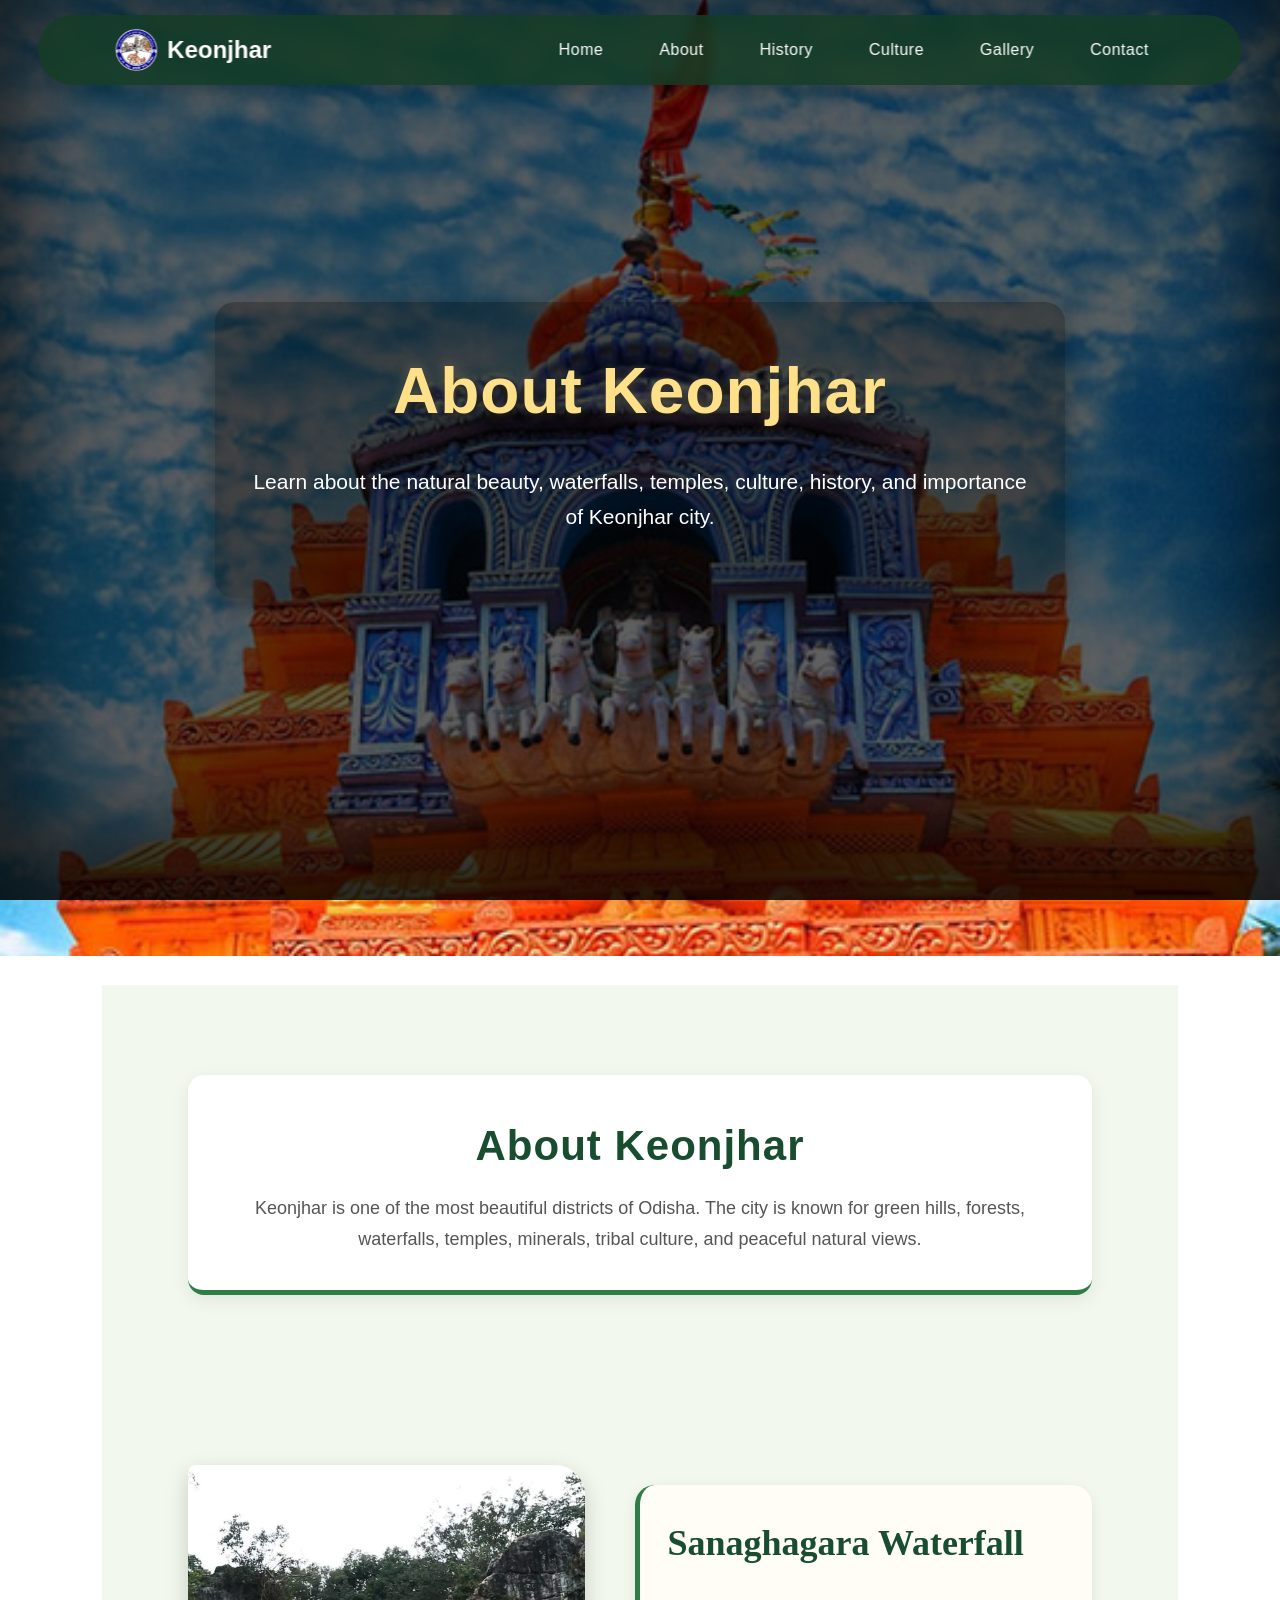
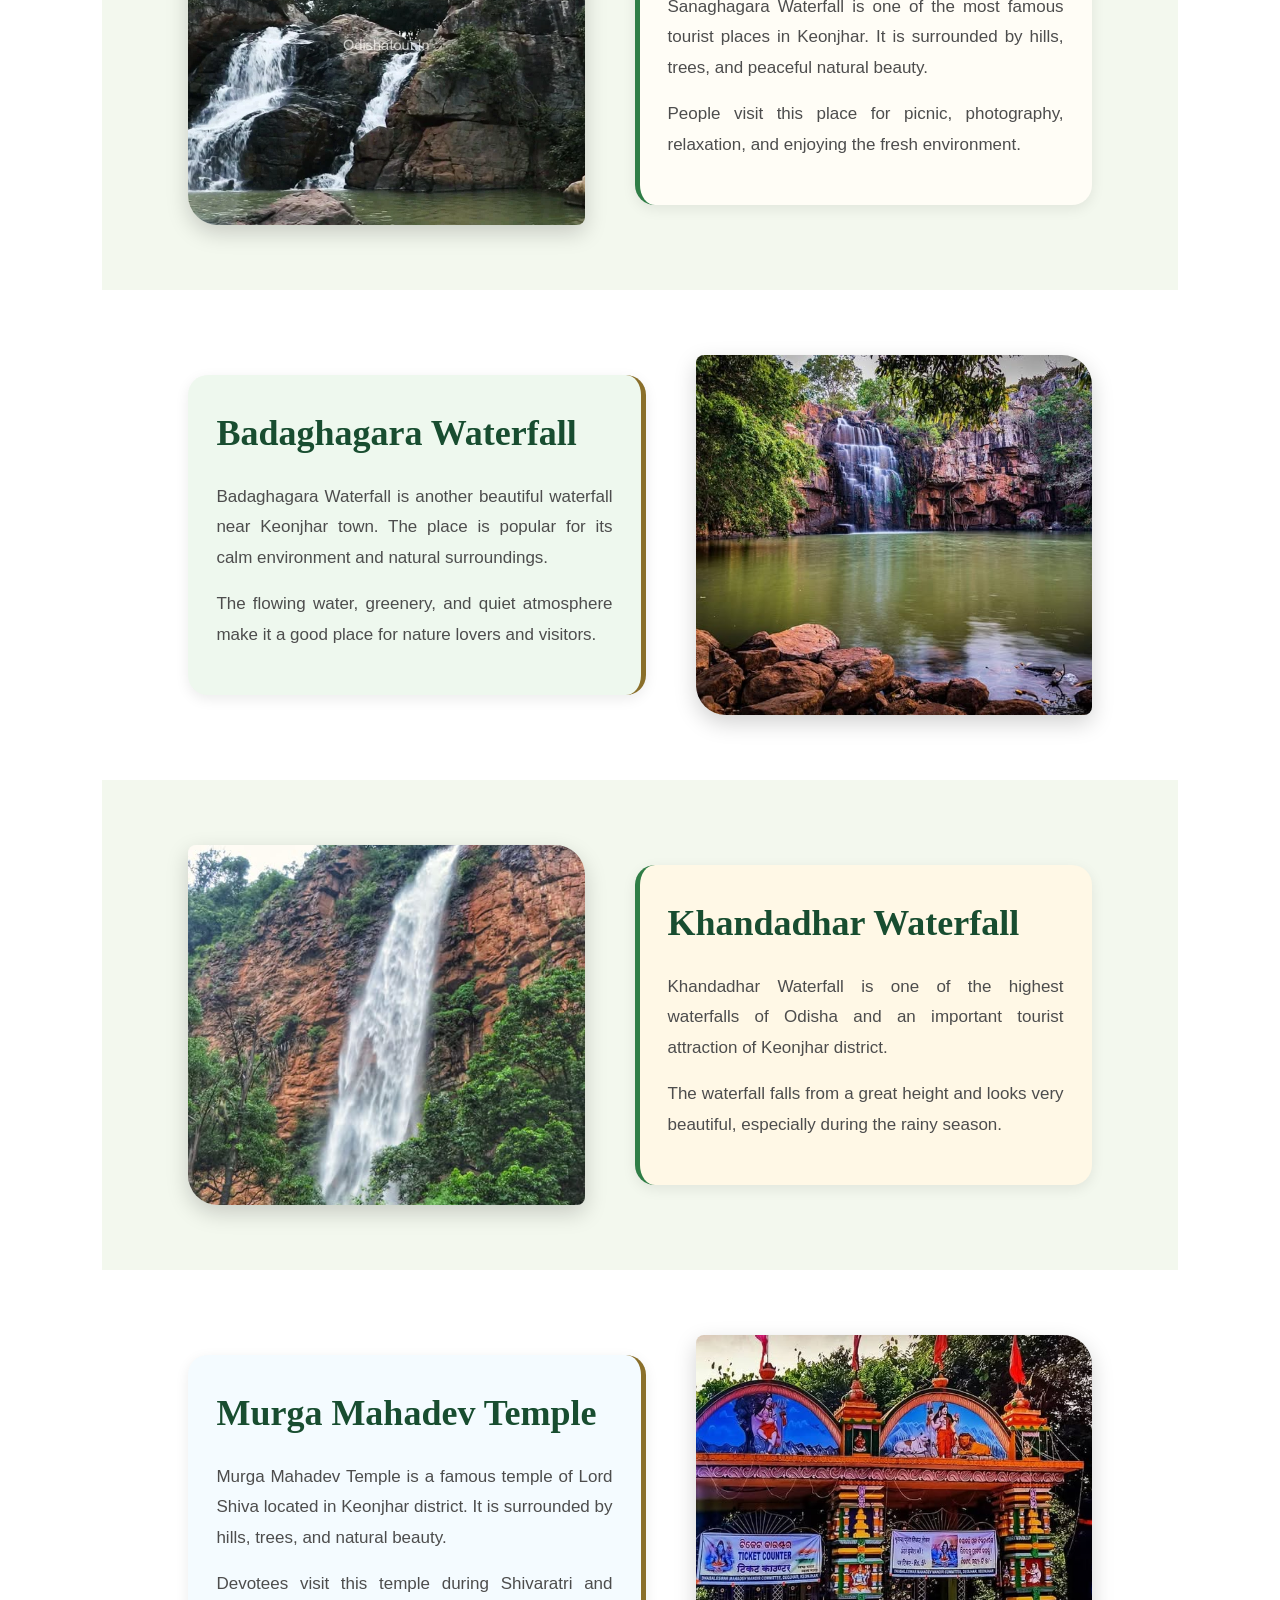
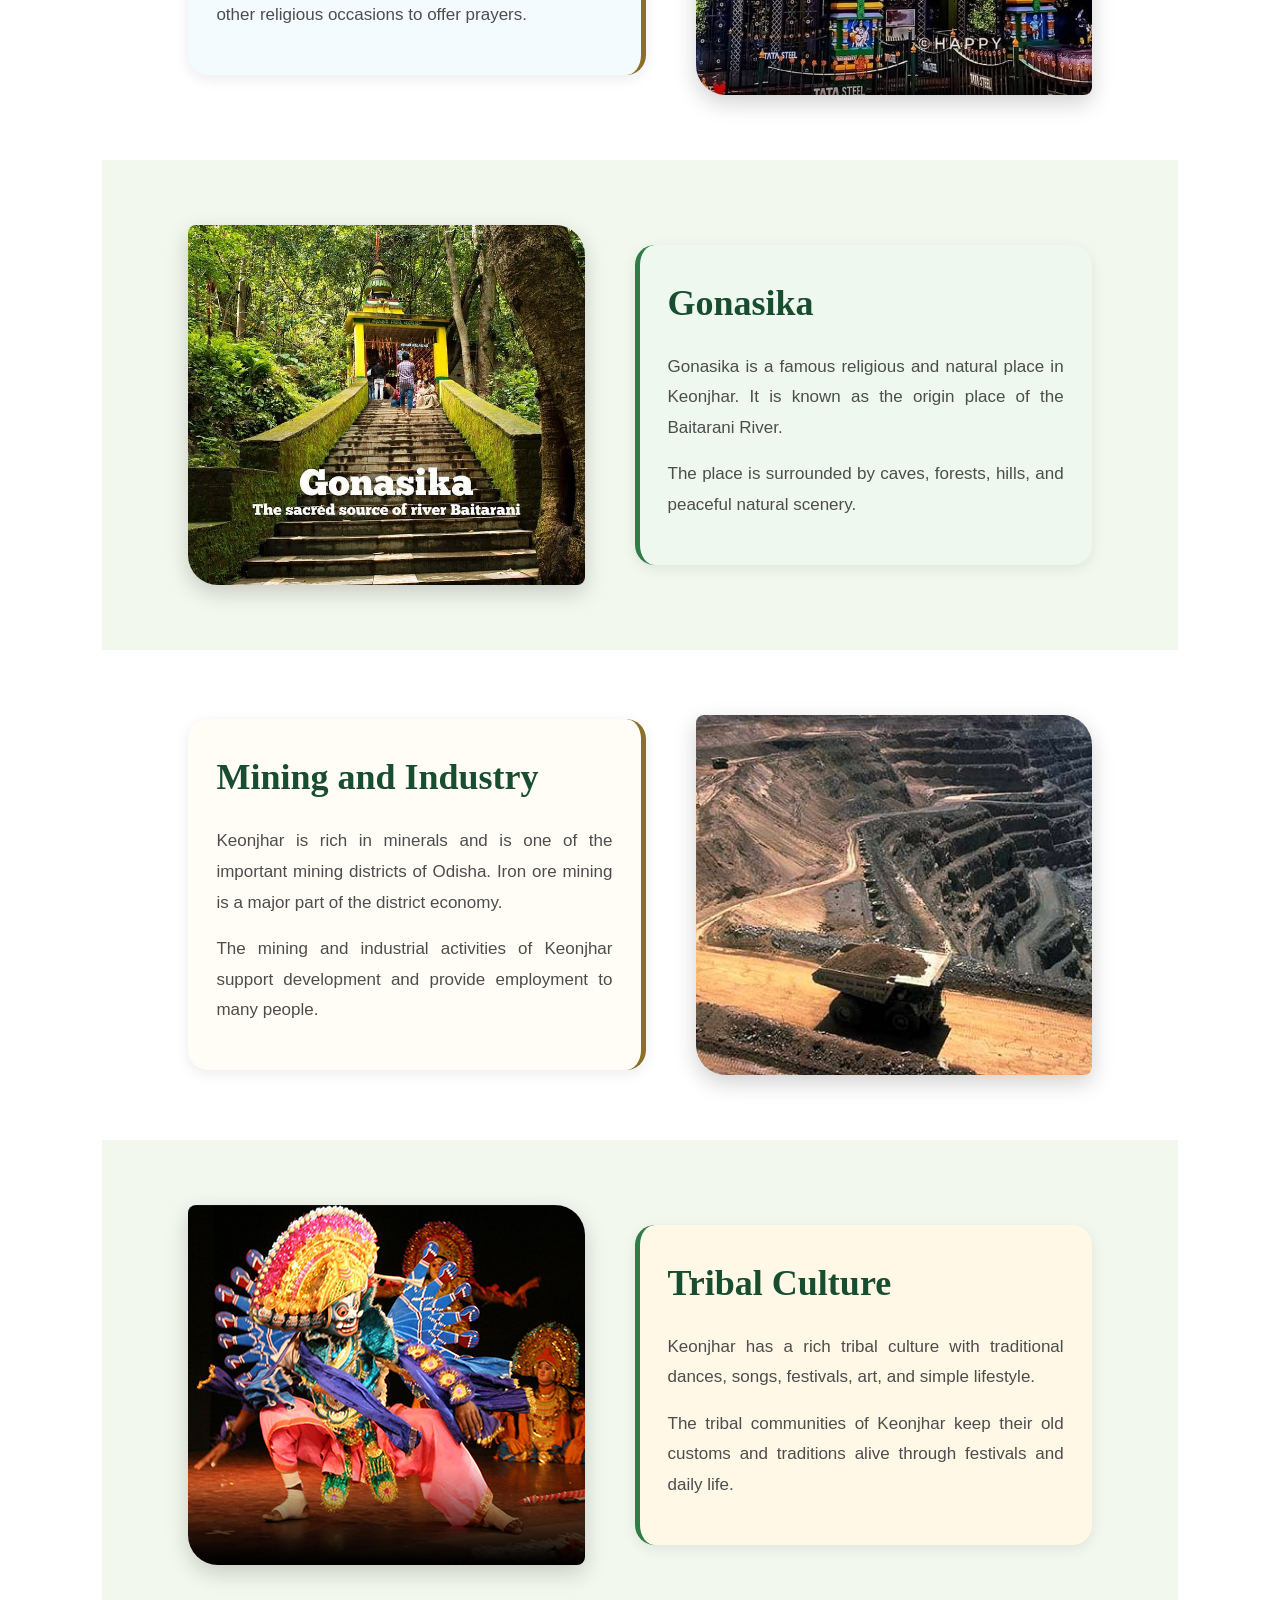
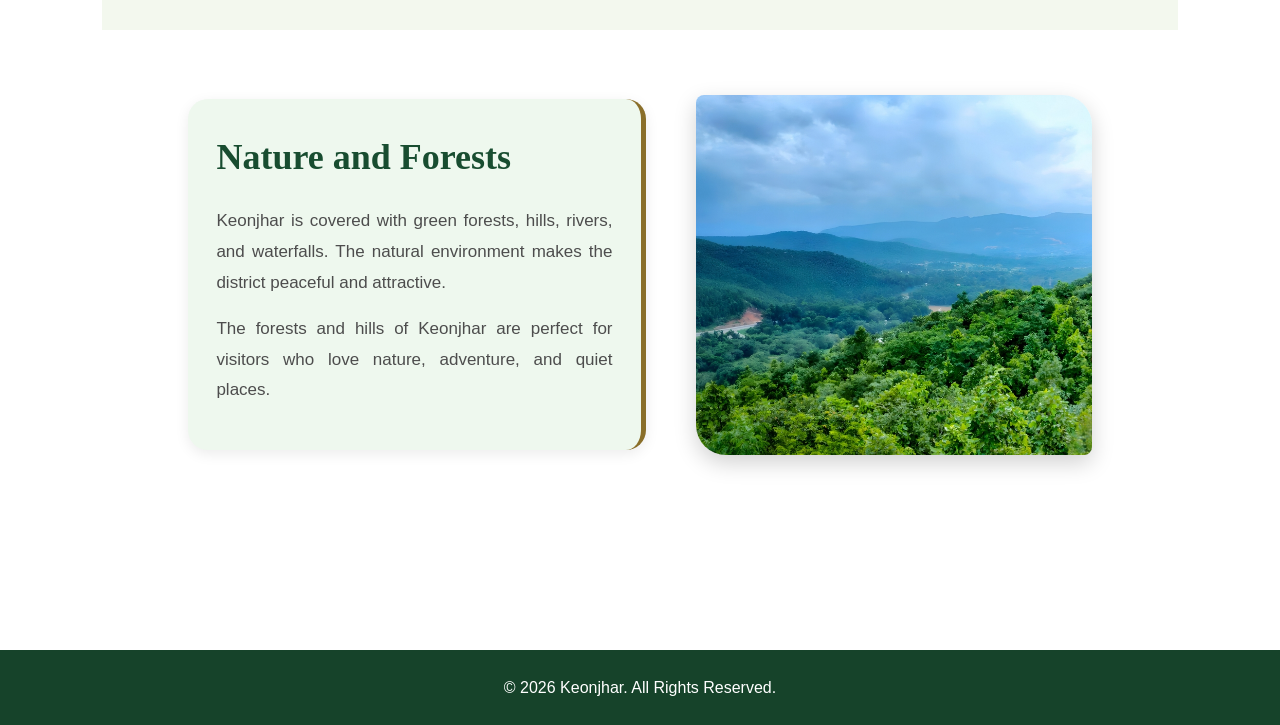
==== about.html @ 63a90a07 "Add files via upload" ====
<!DOCTYPE html>
<html lang="en">
<head>
  <meta charset="UTF-8" />
  <meta name="viewport" content="width=device-width, initial-scale=1.0" />
  <title>About | Keonjhar</title>

  <link rel="shortcut icon" href="favicon.ico" type="image/x-icon" />
  <link rel="stylesheet" href="style.css">
  <link rel="stylesheet" href="about.css">
</head>

<body>

  <nav>

    <div class="logo">
      <img src="favicon.ico" alt="Logo">
      <span>Keonjhar</span>
    </div>

    <ul class="nav-links">
      <li><a href="/index.html">Home</a></li>
      <li><a href="/about.html" class="active">About</a></li>
      <li><a href="/history.html">History</a></li>
      <li><a href="/culture.html">Culture</a></li>
      <li><a href="/gallery.html">Gallery</a></li>
      <li><a href="/contact.html">Contact</a></li>
    </ul>

  </nav>

  <header class="sub-page-header">
    <div class="hero-content">
      <h1>About Keonjhar</h1>

      <p>
        Learn about the natural beauty, waterfalls, temples,
        culture, history, and importance of Keonjhar city.
      </p>
    </div>
  </header>

  <main>

    <section class="about-section">

      <div class="section-title">
        <h2>About Keonjhar</h2>

        <p>
          Keonjhar is one of the most beautiful districts of Odisha.
          The city is known for green hills, forests, waterfalls,
          temples, minerals, tribal culture, and peaceful natural views.
        </p>
      </div>

    </section>

    <section class="place-section">

      <div class="place-image">
        <img 
          src="image1.jpg"
          alt="Sanaghagara Waterfall"
        >
      </div>

      <div class="place-content">

        <h2>Sanaghagara Waterfall</h2>

        <p>
          Sanaghagara Waterfall is one of the most famous tourist
          places in Keonjhar. It is surrounded by hills, trees,
          and peaceful natural beauty.
        </p>

        <p>
          People visit this place for picnic, photography,
          relaxation, and enjoying the fresh environment.
        </p>

      </div>

    </section>

    <section class="place-section reverse">

      <div class="place-image">
        <img 
          src="image2.jpg"
          alt="Badaghagara Waterfall"
        >
      </div>

      <div class="place-content">

        <h2>Badaghagara Waterfall</h2>

        <p>
          Badaghagara Waterfall is another beautiful waterfall
          near Keonjhar town. The place is popular for its calm
          environment and natural surroundings.
        </p>

        <p>
          The flowing water, greenery, and quiet atmosphere make
          it a good place for nature lovers and visitors.
        </p>

      </div>

    </section>

    <section class="place-section">

      <div class="place-image">
        <img 
          src="image3.jpg"
          alt="Khandadhar Waterfall"
        >
      </div>

      <div class="place-content">

        <h2>Khandadhar Waterfall</h2>

        <p>
          Khandadhar Waterfall is one of the highest waterfalls
          of Odisha and an important tourist attraction of
          Keonjhar district.
        </p>

        <p>
          The waterfall falls from a great height and looks very
          beautiful, especially during the rainy season.
        </p>

      </div>

    </section>

    <section class="place-section reverse">

      <div class="place-image">
        <img 
          src="image4.jpg"
          alt="Murga Mahadev Temple"
        >
      </div>

      <div class="place-content">

        <h2>Murga Mahadev Temple</h2>

        <p>
          Murga Mahadev Temple is a famous temple of Lord Shiva
          located in Keonjhar district. It is surrounded by hills,
          trees, and natural beauty.
        </p>

        <p>
          Devotees visit this temple during Shivaratri and other
          religious occasions to offer prayers.
        </p>

      </div>

    </section>

    <section class="place-section">

      <div class="place-image">
        <img 
          src="image5.jpg"
          alt="Gonasika"
        >
      </div>

      <div class="place-content">

        <h2>Gonasika</h2>

        <p>
          Gonasika is a famous religious and natural place in
          Keonjhar. It is known as the origin place of the
          Baitarani River.
        </p>

        <p>
          The place is surrounded by caves, forests, hills,
          and peaceful natural scenery.
        </p>

      </div>

    </section>

    <section class="place-section reverse">

      <div class="place-image">
        <img 
          src="image6.jpg"
          alt="Mining Area"
        >
      </div>

      <div class="place-content">

        <h2>Mining and Industry</h2>

        <p>
          Keonjhar is rich in minerals and is one of the important
          mining districts of Odisha. Iron ore mining is a major
          part of the district economy.
        </p>

        <p>
          The mining and industrial activities of Keonjhar support
          development and provide employment to many people.
        </p>

      </div>

    </section>

    <section class="place-section">

      <div class="place-image">
        <img 
          src="image7.jpg"
          alt="Tribal Culture"
        >
      </div>

      <div class="place-content">

        <h2>Tribal Culture</h2>

        <p>
          Keonjhar has a rich tribal culture with traditional
          dances, songs, festivals, art, and simple lifestyle.
        </p>

        <p>
          The tribal communities of Keonjhar keep their old customs
          and traditions alive through festivals and daily life.
        </p>

      </div>

    </section>

    <section class="place-section reverse">

      <div class="place-image">
        <img 
          src="image8.jpg"
          alt="Nature and Forests"
        >
      </div>

      <div class="place-content">

        <h2>Nature and Forests</h2>

        <p>
          Keonjhar is covered with green forests, hills, rivers,
          and waterfalls. The natural environment makes the district
          peaceful and attractive.
        </p>

        <p>
          The forests and hills of Keonjhar are perfect for visitors
          who love nature, adventure, and quiet places.
        </p>

      </div>

    </section>

  </main>

  <footer>
    &copy;
    <script>
      document.write(new Date().getFullYear())
    </script>

    Keonjhar. All Rights Reserved.
  </footer>

</body>
</html>
---- style.css ----
*{
  margin:0;
  padding:0;
  box-sizing:border-box;
  scroll-behavior:smooth;
}

body{
  font-family:Verdana, Geneva, Tahoma, sans-serif;

  background:
  linear-gradient(rgba(243,248,238,0.90), rgba(243,248,238,0.90)),
  url("bgimage.jpg");

  background-size:cover;
  background-position:center;
  background-repeat:no-repeat;
  background-attachment:fixed;

  overflow-x:hidden;
  line-height:1.7;
}

img{
  width:100%;
  display:block;
}

a{
  text-decoration:none;
  color:white;
}

li{
  list-style:none;
}

nav{
  width:94%;
  position:fixed;
  top:15px;
  left:50%;
  transform:translateX(-50%);
  z-index:1000;

  display:flex;
  justify-content:space-between;
  align-items:center;

  padding:14px 6%;

  background:rgba(20,60,36,0.82);
  border-radius:40px;

  box-shadow:0 5px 18px rgba(0,0,0,0.18);
  backdrop-filter:blur(6px);
}

.logo{
  display:flex;
  align-items:center;
  gap:10px;
  color:white;
  font-size:24px;
  font-weight:bold;
  font-family:'Trebuchet MS', sans-serif;
}

.logo img{
  width:42px;
  height:42px;
  border-radius:10px;
}

.nav-links{
  display:flex;
  gap:24px;
}

.nav-links a{
  font-size:16px;
  font-weight:500;
  padding:8px 16px;
  border-radius:25px;
  transition:0.3s;
  letter-spacing:0.5px;
}

.nav-links a:hover{
  background:rgba(255,255,255,0.12);
  color:#ffe08a;
}

header{
  width:100%;
  min-height:100vh;

  background:
  linear-gradient(
    rgba(0,0,0,0.62),
    rgba(0,0,0,0.62)
  ),
  url("bgimage.jpg");

  background-size:cover;
  background-position:center;
  background-repeat:no-repeat;
  background-attachment:fixed;

  display:flex;
  justify-content:center;
  align-items:center;
  text-align:center;

  padding:20px;

  box-shadow:
  inset 0 0 120px rgba(0,0,0,0.55),
  inset 0 -80px 100px rgba(0,0,0,0.45);
}

.hero-content{
  color:white;
  max-width:850px;
  padding:35px;
  background:rgba(0,0,0,0.30);
  border-radius:20px;

  box-shadow:0 8px 25px rgba(0,0,0,0.35);

  animation:fadeUp 1s ease;
}

.hero-content h1{
  font-size:64px;
  margin-bottom:18px;
  font-family:'Trebuchet MS', sans-serif;
  letter-spacing:1px;

  color:#ffe08a;

  text-shadow:
  0 4px 8px rgba(0,0,0,0.5),
  0 0 12px rgba(255,224,138,0.35);
}

.hero-content p{
  font-size:21px;
  margin-bottom:28px;
}

.hero-btn{
  display:inline-block;
  padding:13px 32px;
  background:#ffe08a;
  color:#163b24;
  border-radius:8px;
  font-weight:bold;
  transition:0.3s;
  letter-spacing:0.5px;
}

.hero-btn:hover{
  background:white;
  transform:translateY(-4px);
}

@keyframes fadeUp{

  from{
    opacity:0;
    transform:translateY(25px);
  }

  to{
    opacity:1;
    transform:translateY(0);
  }

}

main{
  width:100%;
  padding:85px 8%;
}

.section-title{
  text-align:center;
  margin-bottom:55px;
}

.section-title h2{
  font-size:42px;
  margin-bottom:12px;
  font-family:'Trebuchet MS', sans-serif;
  letter-spacing:1px;

  color:#1f6b3d;

  text-shadow:
  1px 1px 0 rgba(255,255,255,0.4);
}

.section-title p{
  color:#555;
  font-size:18px;
}

.intro-container{
  display:flex;
  align-items:center;
  gap:45px;
  margin-bottom:75px;
}

.intro-text{
  flex:1;
  background:rgba(255,255,255,0.92);

  padding:28px;
  border-left:6px solid #2f7d46;
  border-radius:14px;

  box-shadow:0 6px 20px rgba(0,0,0,0.08);

  transition:0.3s;
}

.intro-text:hover{
  transform:translateY(-6px);
}

.intro-text h3{
  font-size:36px;
  margin-bottom:18px;
  font-family:'Trebuchet MS', sans-serif;
  letter-spacing:1px;

  color:#8a5a1f;
}

.intro-text p{
  font-size:17px;
  margin-bottom:18px;
  color:#333;
  text-align:justify;
}

.intro-image{
  flex:1;
}

.intro-image img{
  border-radius:16px;
  box-shadow:0 10px 26px rgba(0,0,0,0.22);
  transition:0.4s;
}

.intro-image img:hover{
  transform:scale(1.03);
}

.card-section{
  margin-top:45px;
}

.cards{
  display:grid;
  grid-template-columns:repeat(auto-fit, minmax(250px, 1fr));
  gap:28px;
}

.card{
  background:rgba(255,255,255,0.94);

  padding:30px;
  border-radius:18px;

  border-top:5px solid #2f7d46;

  box-shadow:0 6px 18px rgba(0,0,0,0.10);

  transition:0.3s;
}

.card:hover{
  transform:translateY(-8px);
  background:#ffffff;
}

.card h3{
  margin-bottom:14px;
  font-size:26px;
  font-family:'Trebuchet MS', sans-serif;

  color:#2b4f9b;
}

.card p{
  color:#555;
  font-size:16px;
}

footer{
  background:#16432a;
  color:white;
  text-align:center;
  padding:24px;
  margin-top:45px;
  font-size:16px;
}

@media(max-width:992px){

  .hero-content h1{
    font-size:52px;
  }

  .intro-container{
    flex-direction:column;
  }

}

@media(max-width:768px){

  nav{
    flex-direction:column;
    gap:14px;
    border-radius:22px;
  }

  .nav-links{
    flex-wrap:wrap;
    justify-content:center;
    gap:14px;
  }

  .hero-content h1{
    font-size:40px;
  }

  .hero-content p{
    font-size:17px;
  }

  .section-title h2{
    font-size:32px;
  }

  .intro-text h3{
    font-size:30px;
  }

}

@media(max-width:480px){

  .hero-content{
    padding:22px;
  }

  .hero-content h1{
    font-size:32px;
  }

  .hero-content p{
    font-size:15px;
  }

  .hero-btn{
    padding:11px 25px;
  }

  .nav-links{
    gap:10px;
  }

  .nav-links a{
    font-size:14px;
  }

}
---- about.css ----
/* KEONJHAR ABOUT PAGE */

.about-section{
    padding: 90px 8% 50px;
    background: #f3f8ee;
}

.about-section .section-title{
    background: white;
    padding: 35px;
    border-radius: 16px;
    border-bottom: 5px solid #2f7d46;
    box-shadow: 0 5px 18px rgba(0,0,0,0.08);
}

.about-section .section-title h2{
    color: #184d30;
}

.about-section .section-title p{
    max-width: 850px;
    margin: auto;
    color: #555;
}

/* PLACE SECTIONS */

.place-section{
    padding: 65px 8%;
    display: flex;
    align-items: center;
    gap: 50px;
    flex-wrap: wrap;
    background: #f3f8ee;
}

.place-section:nth-child(odd){
    background: #ffffff;
}

.place-section.reverse{
    flex-direction: row-reverse;
}

.place-image{
    flex: 1;
    min-width: 280px;
}

.place-image img{
    width: 100%;
    height: 360px;
    object-fit: cover;
    border-radius: 8px 30px 8px 30px;
    box-shadow: 0 8px 22px rgba(0,0,0,0.18);
    transition: 0.3s;
}

.place-image img:hover{
    transform: translateY(-8px);
}

.place-content{
    flex: 1;
    min-width: 280px;
    padding: 28px;
    background: #fffdf6;
    border-radius: 20px;
    border-left: 5px solid #2f7d46;
    box-shadow: 0 4px 14px rgba(0,0,0,0.08);
}

.place-section.reverse .place-content{
    border-left: none;
    border-right: 5px solid #8a6f2a;
}

.place-content h2{
    font-size: 36px;
    margin-bottom: 18px;
    color: #184d30;
    font-family: Georgia, 'Times New Roman', Times, serif;
}

.place-content p{
    line-height: 1.8;
    margin-bottom: 16px;
    color: #4d4d4d;
    font-size: 17px;
    text-align: justify;
}

/* SMALL DIFFERENT LOOK FOR EACH SECTION */

.place-section:nth-child(3n) .place-content{
    background: #eef8ee;
}

.place-section:nth-child(4n) .place-content{
    background: #fff8e6;
}

.place-section:nth-child(5n) .place-content{
    background: #f4fbff;
}

/* RESPONSIVE */

@media(max-width: 992px){

    .place-section{
        gap: 35px;
    }

    .place-image img{
        height: 310px;
    }

}

@media(max-width: 768px){

    .about-section{
        padding: 75px 5% 35px;
    }

    .place-section,
    .place-section.reverse{
        flex-direction: column;
        padding: 45px 5%;
    }

    .place-image img{
        height: 240px;
    }

    .place-content{
        padding: 22px;
        border-left: 5px solid #2f7d46;
        border-right: none;
    }

    .place-section.reverse .place-content{
        border-left: 5px solid #8a6f2a;
        border-right: none;
    }

    .place-content h2{
        font-size: 29px;
    }

    .place-content p{
        font-size: 16px;
    }

}

@media(max-width: 480px){

    .about-section .section-title{
        padding: 24px;
    }

    .place-content h2{
        font-size: 25px;
    }

    .place-content p{
        font-size: 15px;
    }

    .place-image img{
        height: 210px;
    }

}
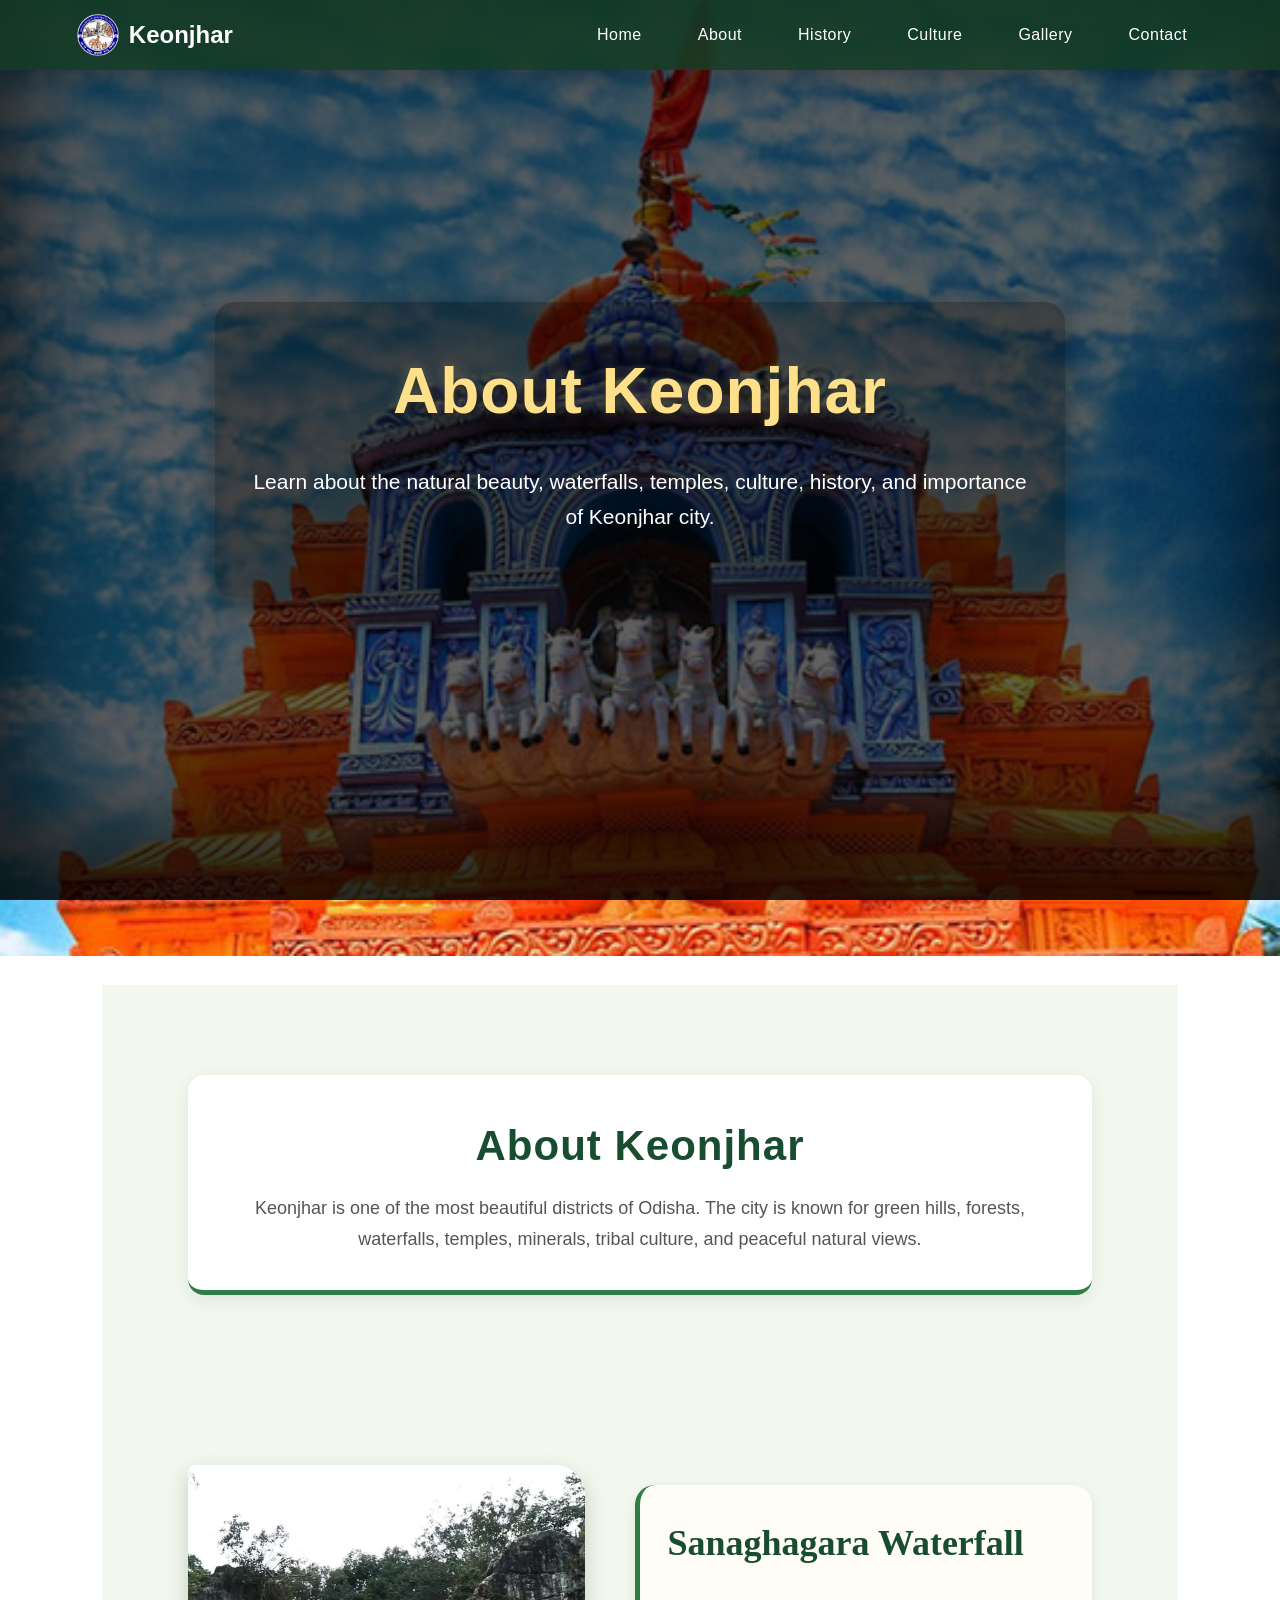
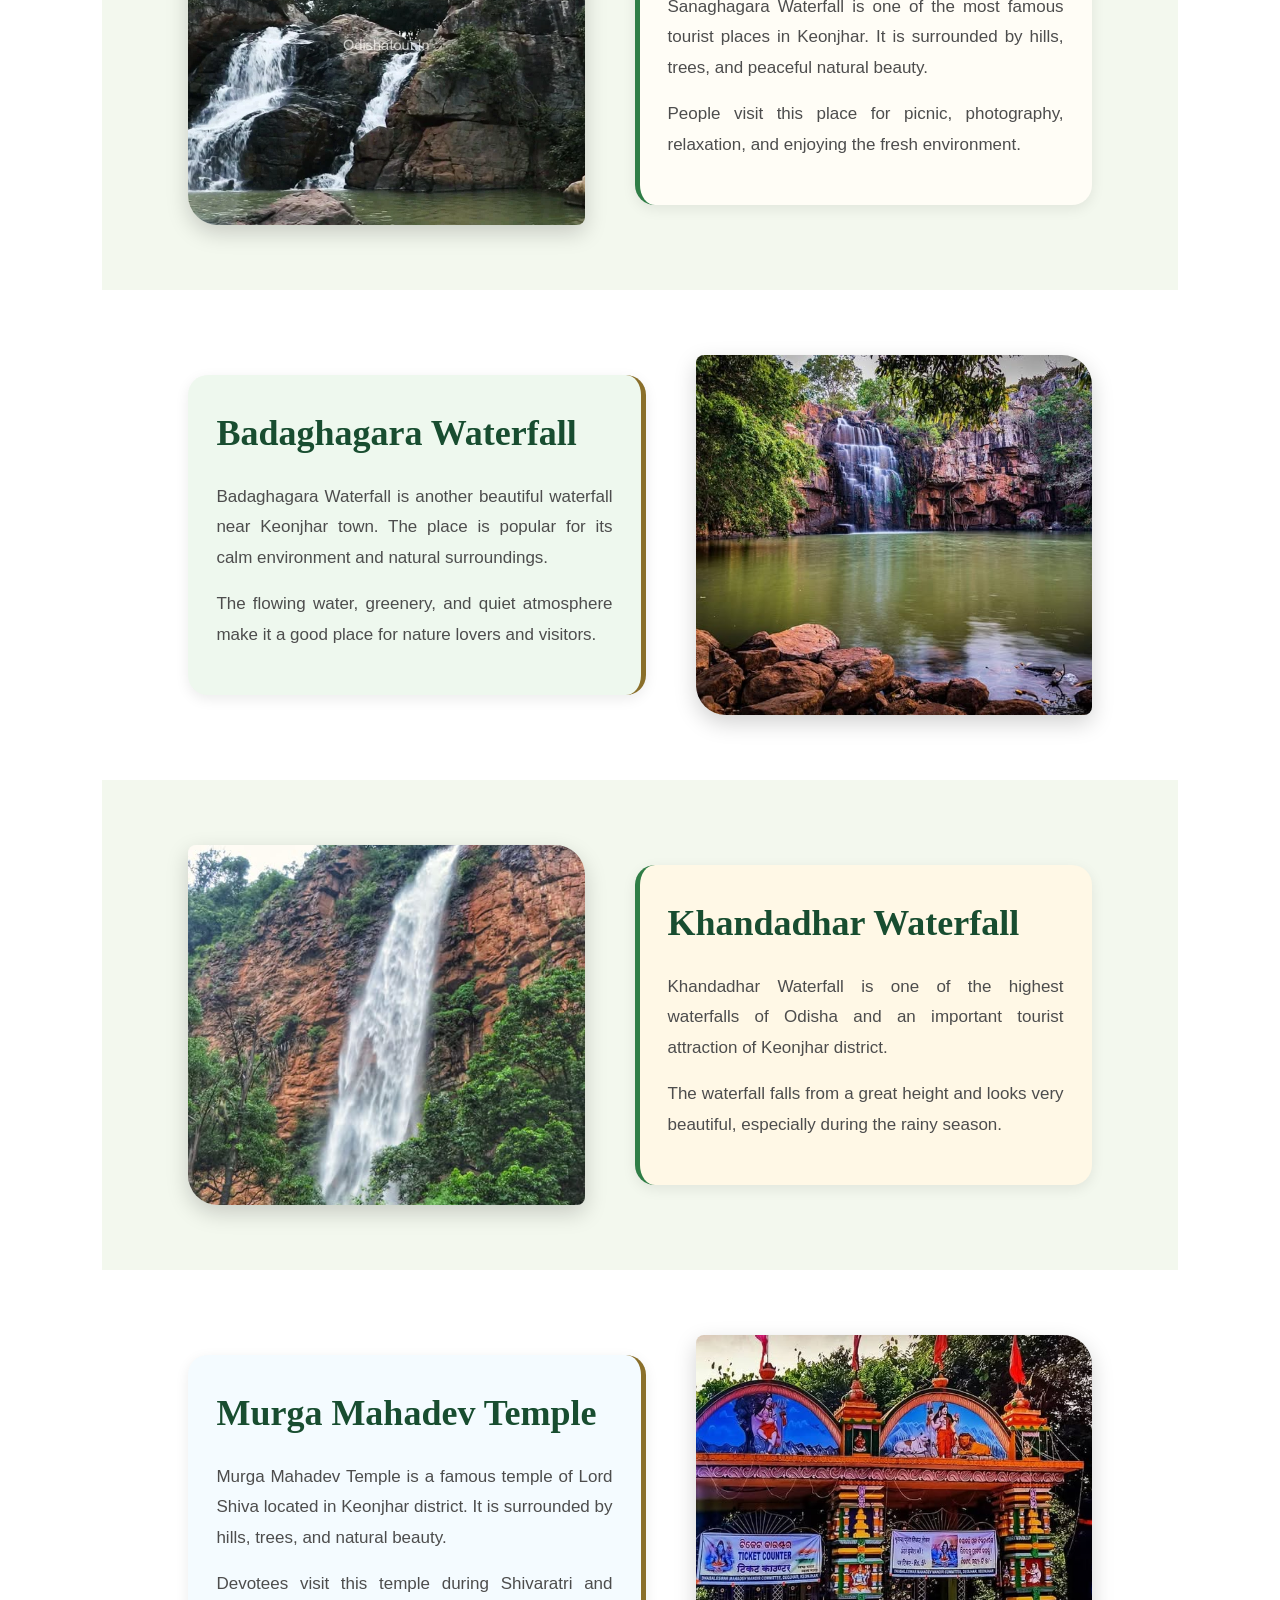
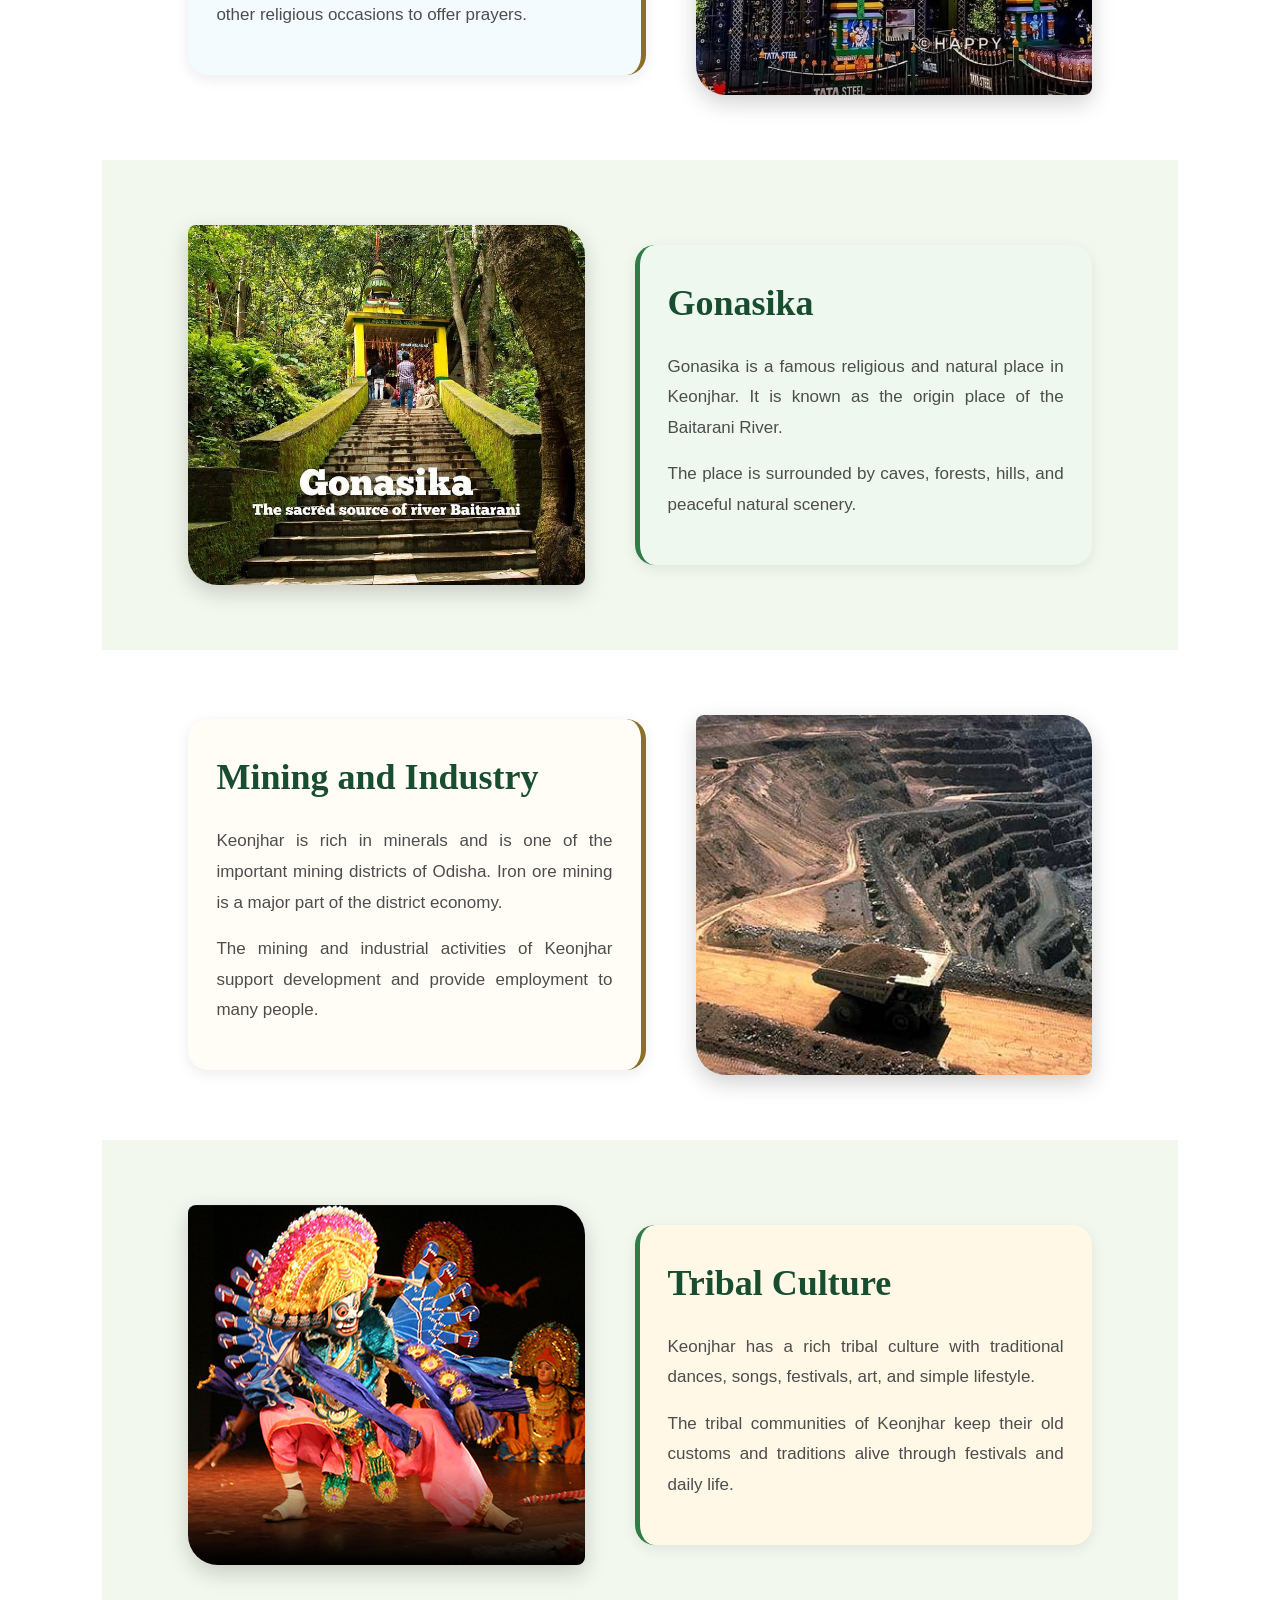
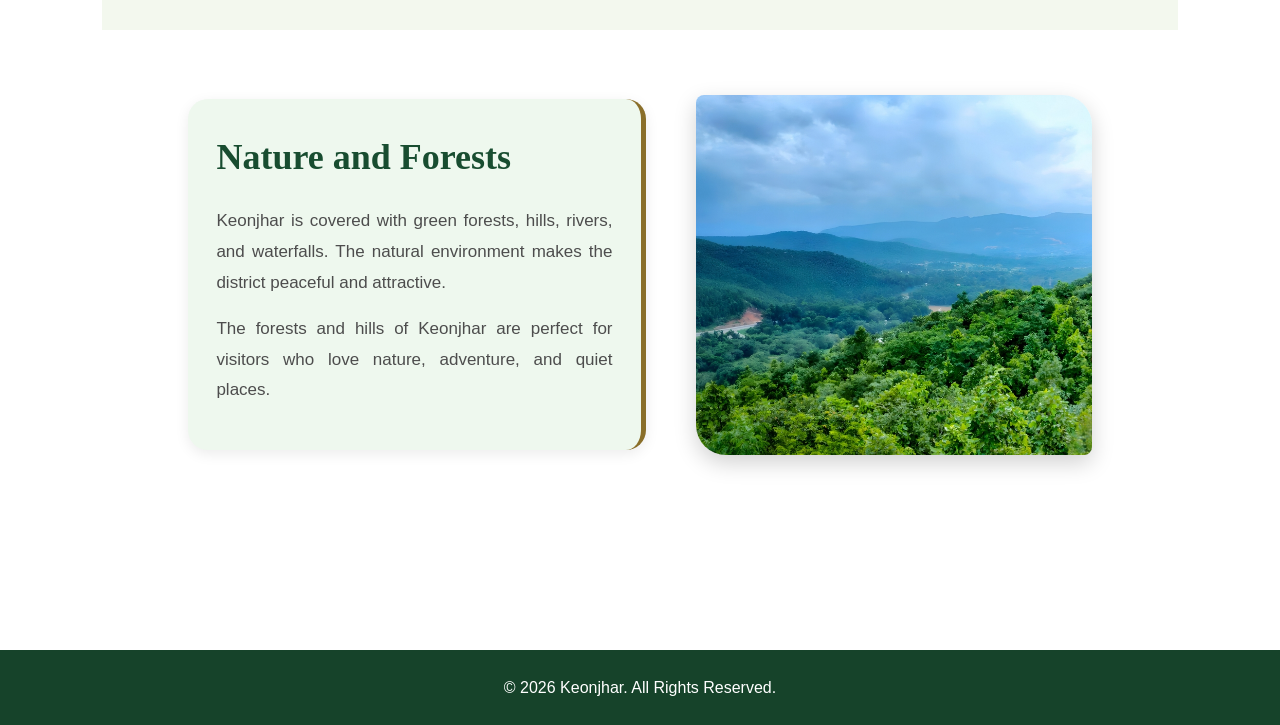
==== commit f62d2701: "Created a clean folder structure and added correct paths to all the assets. Also adjusted the .hero-" ====
--- a/about.html
+++ b/about.html
@@ -5,9 +5,9 @@
   <meta name="viewport" content="width=device-width, initial-scale=1.0" />
   <title>About | Keonjhar</title>
 
-  <link rel="shortcut icon" href="favicon.ico" type="image/x-icon" />
-  <link rel="stylesheet" href="style.css">
-  <link rel="stylesheet" href="about.css">
+  <link rel="shortcut icon" href="./Assets/favicon.ico" type="image/x-icon" />
+  <link rel="stylesheet" href="./css/style.css">
+  <link rel="stylesheet" href="./css/about.css">
 </head>
 
 <body>
@@ -15,17 +15,17 @@
   <nav>
 
     <div class="logo">
-      <img src="favicon.ico" alt="Logo">
+      <img src="./Assets/favicon.ico" alt="Logo">
       <span>Keonjhar</span>
     </div>
 
     <ul class="nav-links">
-      <li><a href="/index.html">Home</a></li>
-      <li><a href="/about.html" class="active">About</a></li>
-      <li><a href="/history.html">History</a></li>
-      <li><a href="/culture.html">Culture</a></li>
-      <li><a href="/gallery.html">Gallery</a></li>
-      <li><a href="/contact.html">Contact</a></li>
+      <li><a href="./index.html">Home</a></li>
+      <li><a href="./about.html">About</a></li>
+      <li><a href="./history.html">History</a></li>
+      <li><a href="./culture.html">Culture</a></li>
+      <li><a href="./gallery.html">Gallery</a></li>
+      <li><a href="./contact.html" class="active">Contact</a></li>
     </ul>
 
   </nav>
@@ -61,7 +61,7 @@
 
       <div class="place-image">
         <img 
-          src="image1.jpg"
+          src="./Assets/image1.jpg"
           alt="Sanaghagara Waterfall"
         >
       </div>
@@ -89,7 +89,7 @@
 
       <div class="place-image">
         <img 
-          src="image2.jpg"
+          src="./Assets/image2.jpg"
           alt="Badaghagara Waterfall"
         >
       </div>
@@ -117,7 +117,7 @@
 
       <div class="place-image">
         <img 
-          src="image3.jpg"
+          src="./Assets/image3.jpg"
           alt="Khandadhar Waterfall"
         >
       </div>
@@ -145,7 +145,7 @@
 
       <div class="place-image">
         <img 
-          src="image4.jpg"
+          src="./Assets/image4.jpg"
           alt="Murga Mahadev Temple"
         >
       </div>
@@ -173,7 +173,7 @@
 
       <div class="place-image">
         <img 
-          src="image5.jpg"
+          src="./Assets/image5.jpg"
           alt="Gonasika"
         >
       </div>
@@ -201,7 +201,7 @@
 
       <div class="place-image">
         <img 
-          src="image6.jpg"
+          src="./Assets/image6.jpg"
           alt="Mining Area"
         >
       </div>
@@ -229,7 +229,7 @@
 
       <div class="place-image">
         <img 
-          src="image7.jpg"
+          src="./Assets/image7.jpg"
           alt="Tribal Culture"
         >
       </div>
@@ -256,7 +256,7 @@
 
       <div class="place-image">
         <img 
-          src="image8.jpg"
+          src="./Assets/image8.jpg"
           alt="Nature and Forests"
         >
       </div>
--- a/css/style.css
+++ b/css/style.css
@@ -0,0 +1,381 @@
+*{
+  margin:0;
+  padding:0;
+  box-sizing:border-box;
+  scroll-behavior:smooth;
+}
+
+body{
+  font-family:Verdana, Geneva, Tahoma, sans-serif;
+
+  background:
+  linear-gradient(rgba(243,248,238,0.90), rgba(243,248,238,0.90)),
+  url("../Assets/bgimage.jpg");
+
+  background-size:cover;
+  background-position:center;
+  background-repeat:no-repeat;
+  background-attachment:fixed;
+
+  overflow-x:hidden;
+  line-height:1.7;
+}
+
+img{
+  width:100%;
+  display:block;
+}
+
+a{
+  text-decoration:none;
+  color:white;
+}
+
+li{
+  list-style:none;
+}
+
+nav{
+  width:100%;
+  position:fixed;
+  /* top:15px; */
+  left:50%;
+  transform:translateX(-50%);
+  z-index:1000;
+
+  display:flex;
+  justify-content:space-between;
+  align-items:center;
+
+  padding:14px 6%;
+
+  background:rgba(20,60,36,0.82);
+
+  box-shadow:0 5px 18px rgba(0,0,0,0.18);
+  backdrop-filter:blur(6px);
+}
+
+.logo{
+  display:flex;
+  align-items:center;
+  gap:10px;
+  color:white;
+  font-size:24px;
+  font-weight:bold;
+  font-family:'Trebuchet MS', sans-serif;
+}
+
+.logo img{
+  width:42px;
+  height:42px;
+  border-radius:10px;
+}
+
+.nav-links{
+  display:flex;
+  gap:24px;
+}
+
+.nav-links a{
+  font-size:16px;
+  font-weight:500;
+  padding:8px 16px;
+  transition:0.3s;
+  letter-spacing:0.5px;
+}
+
+.nav-links a:hover{
+  background:rgba(255,255,255,0.12);
+  color:#ffe08a;
+}
+
+header{
+  width:100%;
+  min-height:100vh;
+
+  background:
+  linear-gradient(
+    rgba(0,0,0,0.62),
+    rgba(0,0,0,0.62)
+  ),
+  url("../Assets/bgimage.jpg");
+
+  background-size:cover;
+  background-position:center;
+  background-repeat:no-repeat;
+  background-attachment:fixed;
+
+  display:flex;
+  justify-content:center;
+  align-items:center;
+  text-align:center;
+
+  padding:20px;
+
+  box-shadow:
+  inset 0 0 120px rgba(0,0,0,0.55),
+  inset 0 -80px 100px rgba(0,0,0,0.45);
+}
+
+.hero-content{
+  color:white;
+  max-width:850px;
+  padding:35px;
+  background:rgba(0,0,0,0.30);
+  border-radius:20px;
+
+  box-shadow:0 8px 25px rgba(0,0,0,0.35);
+
+  animation:fadeUp 1s ease;
+}
+
+.hero-content h1{
+  font-size:64px;
+  margin-bottom:18px;
+  font-family:'Trebuchet MS', sans-serif;
+  letter-spacing:1px;
+
+  color:#ffe08a;
+
+  text-shadow:
+  0 4px 8px rgba(0,0,0,0.5),
+  0 0 12px rgba(255,224,138,0.35);
+}
+
+.hero-content p{
+  font-size:21px;
+  margin-bottom:28px;
+}
+
+.hero-btn{
+  display:inline-block;
+  padding:13px 32px;
+  background:#ffe08a;
+  color:#163b24;
+  border-radius:8px;
+  font-weight:bold;
+  transition:0.3s;
+  letter-spacing:0.5px;
+}
+
+.hero-btn:hover{
+  background:white;
+  transform:translateY(-4px);
+}
+
+@keyframes fadeUp{
+
+  from{
+    opacity:0;
+    transform:translateY(25px);
+  }
+
+  to{
+    opacity:1;
+    transform:translateY(0);
+  }
+
+}
+
+main{
+  width:100%;
+  padding:85px 8%;
+}
+
+.section-title{
+  text-align:center;
+  margin-bottom:55px;
+}
+
+.section-title h2{
+  font-size:42px;
+  margin-bottom:12px;
+  font-family:'Trebuchet MS', sans-serif;
+  letter-spacing:1px;
+
+  color:#1f6b3d;
+
+  text-shadow:
+  1px 1px 0 rgba(255,255,255,0.4);
+}
+
+.section-title p{
+  color:#555;
+  font-size:18px;
+}
+
+.intro-container{
+  display:flex;
+  align-items:center;
+  gap:45px;
+  margin-bottom:75px;
+}
+
+.intro-text{
+  flex:1;
+  background:rgba(255,255,255,0.92);
+
+  padding:28px;
+  border-left:6px solid #2f7d46;
+  border-radius:14px;
+
+  box-shadow:0 6px 20px rgba(0,0,0,0.08);
+
+  transition:0.3s;
+}
+
+.intro-text:hover{
+  transform:translateY(-6px);
+}
+
+.intro-text h3{
+  font-size:36px;
+  margin-bottom:18px;
+  font-family:'Trebuchet MS', sans-serif;
+  letter-spacing:1px;
+
+  color:#8a5a1f;
+}
+
+.intro-text p{
+  font-size:17px;
+  margin-bottom:18px;
+  color:#333;
+  text-align:justify;
+}
+
+.intro-image{
+  flex:1;
+}
+
+.intro-image img{
+  border-radius:16px;
+  box-shadow:0 10px 26px rgba(0,0,0,0.22);
+  transition:0.4s;
+}
+
+.intro-image img:hover{
+  transform:scale(1.03);
+}
+
+.card-section{
+  margin-top:45px;
+}
+
+.cards{
+  display:grid;
+  grid-template-columns:repeat(auto-fit, minmax(250px, 1fr));
+  gap:28px;
+}
+
+.card{
+  background:rgba(255,255,255,0.94);
+
+  padding:30px;
+  border-radius:18px;
+
+  border-top:5px solid #2f7d46;
+
+  box-shadow:0 6px 18px rgba(0,0,0,0.10);
+
+  transition:0.3s;
+}
+
+.card:hover{
+  transform:translateY(-8px);
+  background:#ffffff;
+}
+
+.card h3{
+  margin-bottom:14px;
+  font-size:26px;
+  font-family:'Trebuchet MS', sans-serif;
+
+  color:#2b4f9b;
+}
+
+.card p{
+  color:#555;
+  font-size:16px;
+}
+
+footer{
+  background:#16432a;
+  color:white;
+  text-align:center;
+  padding:24px;
+  margin-top:45px;
+  font-size:16px;
+}
+
+@media(max-width:992px){
+
+  .hero-content h1{
+    font-size:52px;
+  }
+
+  .intro-container{
+    flex-direction:column;
+  }
+
+}
+
+@media(max-width:768px){
+
+  nav{
+    flex-direction:column;
+    gap:14px;
+  }
+
+  .nav-links{
+    flex-wrap:wrap;
+    justify-content:center;
+    gap:14px;
+  }
+
+  .hero-content h1{
+    font-size:40px;
+  }
+
+  .hero-content p{
+    font-size:17px;
+  }
+
+  .section-title h2{
+    font-size:32px;
+  }
+
+  .intro-text h3{
+    font-size:30px;
+  }
+
+}
+
+@media(max-width:480px){
+
+  .hero-content{
+    padding:22px;
+    margin-top: 100px;
+  }
+
+  .hero-content h1{
+    font-size:32px;
+  }
+
+  .hero-content p{
+    font-size:15px;
+  }
+
+  .hero-btn{
+    padding:11px 25px;
+  }
+
+  .nav-links{
+    gap:10px;
+  }
+
+  .nav-links a{
+    font-size:14px;
+  }
+
+}
--- a/css/about.css
+++ b/css/about.css
@@ -0,0 +1,176 @@
+/* KEONJHAR ABOUT PAGE */
+
+.about-section{
+    padding: 90px 8% 50px;
+    background: #f3f8ee;
+}
+
+.about-section .section-title{
+    background: white;
+    padding: 35px;
+    border-radius: 16px;
+    border-bottom: 5px solid #2f7d46;
+    box-shadow: 0 5px 18px rgba(0,0,0,0.08);
+}
+
+.about-section .section-title h2{
+    color: #184d30;
+}
+
+.about-section .section-title p{
+    max-width: 850px;
+    margin: auto;
+    color: #555;
+}
+
+/* PLACE SECTIONS */
+
+.place-section{
+    padding: 65px 8%;
+    display: flex;
+    align-items: center;
+    gap: 50px;
+    flex-wrap: wrap;
+    background: #f3f8ee;
+}
+
+.place-section:nth-child(odd){
+    background: #ffffff;
+}
+
+.place-section.reverse{
+    flex-direction: row-reverse;
+}
+
+.place-image{
+    flex: 1;
+    min-width: 280px;
+}
+
+.place-image img{
+    width: 100%;
+    height: 360px;
+    object-fit: cover;
+    border-radius: 8px 30px 8px 30px;
+    box-shadow: 0 8px 22px rgba(0,0,0,0.18);
+    transition: 0.3s;
+}
+
+.place-image img:hover{
+    transform: translateY(-8px);
+}
+
+.place-content{
+    flex: 1;
+    min-width: 280px;
+    padding: 28px;
+    background: #fffdf6;
+    border-radius: 20px;
+    border-left: 5px solid #2f7d46;
+    box-shadow: 0 4px 14px rgba(0,0,0,0.08);
+}
+
+.place-section.reverse .place-content{
+    border-left: none;
+    border-right: 5px solid #8a6f2a;
+}
+
+.place-content h2{
+    font-size: 36px;
+    margin-bottom: 18px;
+    color: #184d30;
+    font-family: Georgia, 'Times New Roman', Times, serif;
+}
+
+.place-content p{
+    line-height: 1.8;
+    margin-bottom: 16px;
+    color: #4d4d4d;
+    font-size: 17px;
+    text-align: justify;
+}
+
+/* SMALL DIFFERENT LOOK FOR EACH SECTION */
+
+.place-section:nth-child(3n) .place-content{
+    background: #eef8ee;
+}
+
+.place-section:nth-child(4n) .place-content{
+    background: #fff8e6;
+}
+
+.place-section:nth-child(5n) .place-content{
+    background: #f4fbff;
+}
+
+/* RESPONSIVE */
+
+@media(max-width: 992px){
+
+    .place-section{
+        gap: 35px;
+    }
+
+    .place-image img{
+        height: 310px;
+    }
+
+}
+
+@media(max-width: 768px){
+
+    .about-section{
+        padding: 75px 5% 35px;
+    }
+
+    .place-section,
+    .place-section.reverse{
+        flex-direction: column;
+        padding: 45px 5%;
+    }
+
+    .place-image img{
+        height: 240px;
+    }
+
+    .place-content{
+        padding: 22px;
+        border-left: 5px solid #2f7d46;
+        border-right: none;
+    }
+
+    .place-section.reverse .place-content{
+        border-left: 5px solid #8a6f2a;
+        border-right: none;
+    }
+
+    .place-content h2{
+        font-size: 29px;
+    }
+
+    .place-content p{
+        font-size: 16px;
+    }
+
+}
+
+@media(max-width: 480px){
+
+    .about-section .section-title{
+        padding: 24px;
+    }
+
+    .place-content h2{
+        font-size: 25px;
+    }
+
+    .place-content p{
+        font-size: 15px;
+    }
+
+    .place-image img{
+        height: 210px;
+    }
+
+}
